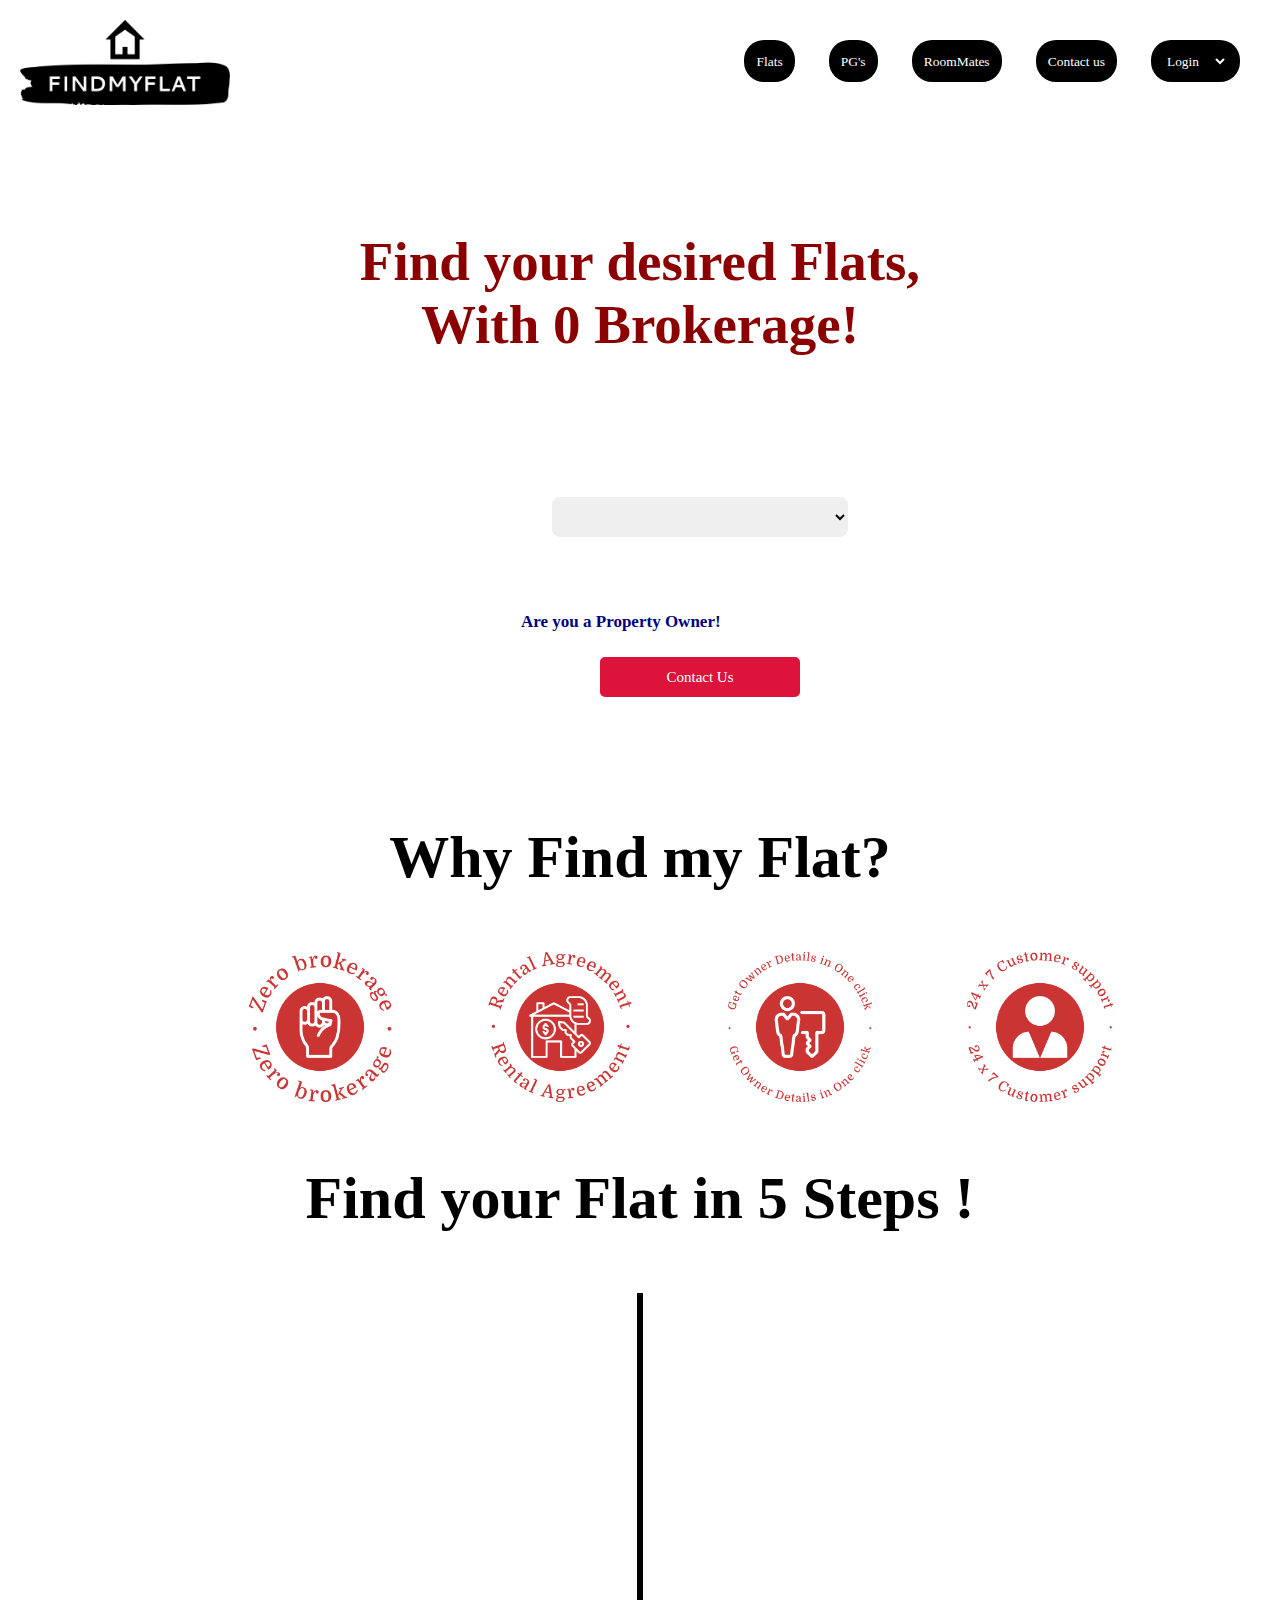
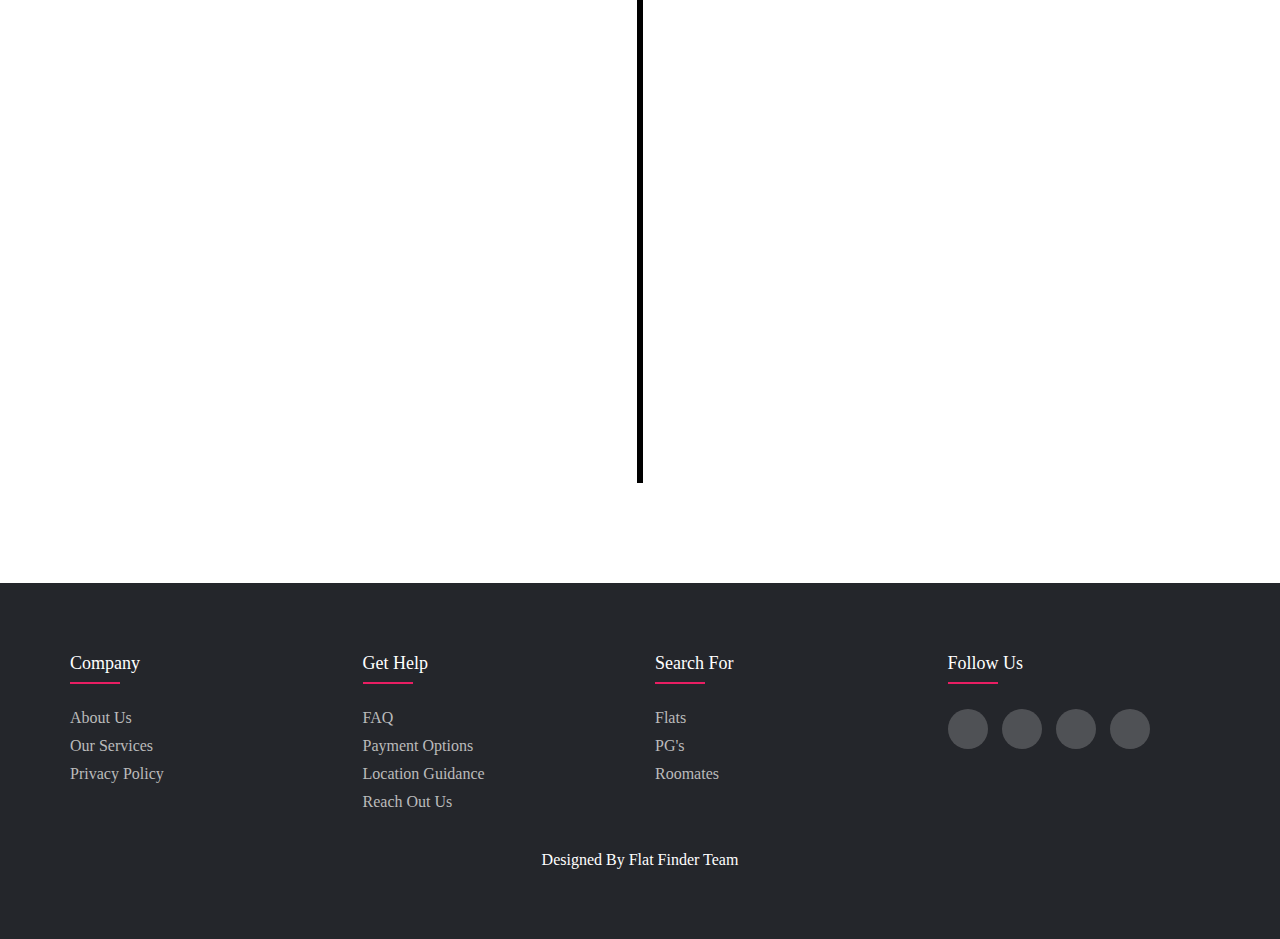
==== index.html @ a59295cc "added index.html" ====
<!DOCTYPE html>
<html>

<head>
    <meta charset="UTF-8">
    <meta name="viewport" content="width=device-width" ,initial-scale=1.0>
    <title> findmyflat </title>
    <link rel="stylesheet" href="FindmyFlat.css">
    <link rel="stylesheet" href="https://cdnjs.cloudflare.com/ajax/libs/font-awesome/6.4.2/css/all.min.css" integrity="sha512-z3gLpd7yknf1YoNbCzqRKc4qyor8gaKU1qmn+CShxbuBusANI9QpRohGBreCFkKxLhei6S9CQXFEbbKuqLg0DA==" crossorigin="anonymous" referrerpolicy="no-referrer" />
</head>

<body>

    <div class="bgimage">
        <header>
            <div class="logo"><a href="FindmyFlatindex.html"><img src="black%20no%20bg.png"></a>
            </div>
            <div class="navProperties">
                <ul>
                    <li><a href="#">Flats</a></li>
                    <li><a href="#">PG's</a></li>
                    <li><a href="#">RoomMates</a></li>
                    <li><a href="contact.html">Contact us</a></li>
                    <li>
                        <div class="Login">
                            <select name="LoginDetails" id="login">
                                <a href="#">
                                    <option value="Login">Login</option>
                                </a>
                                <a href="#">
                                    <option value="Sign in">Sign Up</option>
                                </a>
                                <a href="#">
                                    <option value="Sign up">Sign in</option>
                                </a>
                            </select>
                        </div>
                    </li>
                </ul>
            </div>
        </header>
        <h1 class="heading"> Find your desired Flats,<br> With 0 Brokerage!</h1>

        <select name="Location" id="selectLocation" onchange="window.location.href=this.value">
            <option value="" selected>Select a Location</option>
            <option value="EkOnkarCity.html">EkOnkarCity</option>
            <option value="DarpanGreens.html">Darpan Greens</option>
            <option value="ModernValley.html">Modern Valley</option>
            <option value="kharar.html">Kharar</option>
            <option value="gharaun.html">Gharaun</option>
        </select>

        <!--
        <li>
            <div class="SearchBar">
                <select name="location" id="selectLocation" onchange="redirectToPage()">
                    <option value="">Select a Location</option>
                    <option value="gharaun">Gharaun</option>
                    <option value="ekOnkarCity">EkOnkar City</option>
                    <option value="female">GBP</option>
                    <option value="female">Modern Valley</option>
                    <option value="female">Kharar</option>
                </select>
            </div>
        </li>
-->

<!--
        <script>
            function redirectToPage() {
                var selectedValue = document.getElementById("selectLocation").value;
                if (selectedValue === "EkOnkarCity") {
                    window.location.href = "contact.html"; // Replace with the actual URL of your page
                }
            }
        </script>
-->
        <!--
            <select name="location" id="Select a Location">
                <a href="contact.html"><option value="male">Select a Location</option></a>
                <option value="male">EkOnkar City</option>
                <option value="female">Female</option>
            </select>
-->
        <!--
            <input type="text" placeholder="Search for Location" name="locationname">
            <a href="#"><i class="fa-solid fa-magnifying-glass" style="color: #a0a4ab;"></i></a>
-->
    </div>

    <!--
        <select name="usergender" id="gender">
            <option value="male">Gender</option>
            <option value="male">Male</option>
            <option value="female">Female</option>
        </select>


        <fieldset>
            Flat : <input type="radio" name="FlatorPG" id="FlatorPG">
            PG : <input type="radio" name="FlatorPG" id="FlatorPG">
        </fieldset>
-->


    
        <div class="PostProperty">
            <div class="statement">Are you a Property Owner!</div>
            <a href="contact.html"><button id="PropertyPost">Contact Us</button></a>
        </div>

<!--    </div>-->

    <div class="Features">
        <h2>Why Find my Flat?</h2>
        <img src="zero-brokerage-high-resolution-logo-color-on-transparent-background.png">
        <img src="rental-agreement-high-resolution-logo-color-on-transparent-background.png">
        <img src="get-owner-details-in-one-click-high-resolution-logo-color-on-transparent-background.png">
        <img src="24-x-7-customer-support-high-resolution-logo-color-on-transparent-background.png">
    </div>
    <div class="Fivestepsheading">
        <h2>Find your Flat in 5 Steps !</h2>
    </div>
    <div class="FiveSteps">
        <div class="container left-container">
            <img src="OC1ODT0.jpg">
            <div class="text-box">
                <h3>1.Browse Flat</h3>
                <p>Search for your desired flat by entering the location </p>
                <span class="left-container-arrow"></span>
            </div>

        </div>
        <div class="container right-container">
            <img src="OC1ODT0.jpg">
            <div class="text-box">
                <h3>2.Choose Flat</h3>
                <p>Choose a flat with which satisfies you</p>
                <span class="right-container-arrow"></span>
            </div>

        </div>
        <div class="container left-container">
            <img src="OC1ODT0.jpg">
            <div class="text-box">
                <h3>3.Get Details</h3>
                <p>Click on the get details button,and contact the owner</p>
                <span class="left-container-arrow"></span>
            </div>

        </div>
        <div class="container right-container">
            <img src="OC1ODT0.jpg">
            <div class="text-box">
                <h3>4.Visit Flat</h3>
                <p>If you like the owner and flat , then visit the flat </p>
                <span class="right-container-arrow"></span>
            </div>

        </div>
        <div class="container left-container">
            <img src="OC1ODT0.jpg">
            <div class="text-box">
                <h3>5.Confirm Flat</h3>
                <p>Once you are satisfied with the rent,then found your flat</p>
                <span class="left-container-arrow"></span>
            </div>

        </div>
    </div>


    <footer class="footer">
        <div class="footercontainer">
            <div class="footerrow">
                <div class="footer-col">
                    <h4>company</h4>
                    <ul>
                        <li><a href="#">about us</a></li>
                        <li><a href="#">our services</a></li>
                        <li><a href="#">privacy policy</a></li>
                    </ul>
                </div>
                <div class="footer-col">
                    <h4>get help</h4>
                    <ul>
                        <li><a href="#">FAQ</a></li>
                        <li><a href="#">Payment Options</a></li>
                        <li><a href="#">location guidance</a></li>
                        <li><a href="#">Reach out us</a></li>
                    </ul>
                </div>
                <div class="footer-col">
                    <h4>Search for</h4>
                    <ul>
                        <li><a href="#">Flats</a></li>
                        <li><a href="#">PG's</a></li>
                        <li><a href="#">Roomates</a></li>
                    </ul>
                </div>
                <div class="footer-col">
                    <h4>follow us</h4>
                    <div class="social-links">
                        <a href="#"><i class="fab fa-facebook-f"></i></a>
                        <a href="#"><i class="fab fa-twitter"></i></a>
                        <a href="#"><i class="fab fa-instagram"></i></a>
                        <a href="#"><i class="fab fa-linkedin-in"></i></a>
                    </div>
                </div>
            </div>
        </div>
        <h6>Designed by Flat Finder Team</h6>
    </footer>

</body>

</html>
---- FindmyFlat.css ----
* {
    margin: 0;
    padding: 0;
    font-family: inherit;

}

body {
    margin: 0;
    box-sizing: border-box;
}

.bgimage {
    align-items: center;
    overflow-x: hidden;
    background-image: url(large%20gray-sofa-brown-living-room-with-copy-space.jpg);
    background-size: cover;
    height: 85vh;
    background-position: center;
    background-repeat: no-repeat;
}

header {
    box-sizing: border-box;
    height: 120px;
    padding: 20px;
}

.logo img {
    float: left;
    height: auto;
    width: 210px;
}

.navProperties ul {
    float: right;
    padding-top: 20px;
    padding-right: 20px;
}

.navProperties ul li {
    border-radius: 20px;
    background-color: black;
    padding: 12px;
    display: inline-block;
    margin-left: 30px;
}

.navProperties ul li a {
    color: white;
    font-size: 13.5px;
    text-decoration: none;
}

#login {
    border-style: none;
    color: white;
    background-color: black;
}

.heading {
    text-align: center;
    color: darkred;
    font-size: 55px;
    position: relative;
    top: 110px;
}
select#selectLocation{
    font-size: 15px;
    position: absolute;
    left: 550px;
    top: 55vh;
    box-sizing: border-box;
    padding: 20px;
    border: 2px solid white;
    border-radius: 10px;
    width: 300px;
    height: 40px;
}

/*
.SearchBar input {
    font-size: 15px;
    position: absolute;
    left: 550px;
    top: 55vh;
    box-sizing: border-box;
    padding: 20px;
    border: 2px solid white;
    border-radius: 10px;
    width: 300px;
    height: 40px;
}
*/

.SearchBar i {
    font-size: 20px;
    position: absolute;
    left: 805px;
    top: 56.5vh;

}

#gender {
    font-size: 13px;
    border-radius: 10px;
    padding: 3px;
    color: grey;
    background-color: white;
    border: 1px solid white;
    text-align: center;
    position: absolute;
    left: 660px;
    top: 62vh;
}

fieldset {
    font-size: 13px;
    box-sizing: border-box;
    border-radius: 10px;
    padding: 3px;
    color: grey;
    background-color: white;
    border: 1px solid white;
    text-align: center;
    position: absolute;
    left: 550px;
    top: 62vh;
}

.PostProperty {
    display: flex;
    align-content: center;
    justify-content: center;
}

.statement {
    color: navy;
    font-weight:900;
    font-size: 17px;
    position: relative;
    bottom: 17vh;
    left: -1.5vw;

}

#PropertyPost {
    color: white;
    border-radius: 5px;
    font-size: 15px;
    border: 2px solid crimson;
    background-color: crimson;
    width: 200px;
    height: 40px;
    position: absolute;
    top: 73vh;
    left: 600px;
}

#PropertyPost:hover {
    border: 1px solid white;
}

.Features {
    text-align: center;
    position: relative;
    top: 38px;
    font-size: 40px;
    color: black;
}

.Features img {
    margin-top: 60px;
    margin-left: 80px;
    width: 150px;
    height: 150px;
}

.Fivestepsheading {
    padding-top: 50px;
    text-align: center;
    position: relative;
    top: 40px;
    font-size: 40px;
    color: black;
}

.FiveSteps {
    max-width: 1200px;
    position: relative;
    margin: 100px auto;
}

.container {
    margin-top: 40px;
    padding: 10px 50px;
    position: relative;
    width: 40%;
    border-radius: 6px;

    animation: movedown 1s linear forwards;
    opacity: 0;

}
@keyframes movedown{
    0%{
        opacity: 1;
        transform: translateY(-30px);
    }
    100%{
        opacity: 1;
        transform: translateY(0px);
    }
}
.container:nth-child(1)
{
    animation-delay: 0s;
}
.container:nth-child(2)
{
    animation-delay: 1s;
}
.container:nth-child(3)
{
    animation-delay: 2s;
}
.container:nth-child(4)
{
    animation-delay: 3s;
}
.container:nth-child(5)
{
    animation-delay: 4s;
}

.text-box {
    font-family: sans-serif;
    padding: 20px 30px;
    background: rgba(4, 59, 92);
    color: white;
    position: relative;
    border-radius: 6px;
    font-size: 15px;
}

.text-box > h3 {
    font-weight: 300;
    font-family: inherit;
    font-size: 25px;
}
.text-box p{
    display: inline-block;
    margin-top: 10px;
    margin-bottom: 10px;
    font-family: sans-serif;
    font-weight: 300;
}

.left-container {
    left: 1.5%;
}

.right-container {
    left: 50%;
}

.left-container-arrow{
    height: 0;
    width: 0;
    position: absolute;
    top: 28px;
    z-index: 1;
    border-top: 15px solid transparent;
    border-bottom: 15px solid transparent;
    border-left: 15px solid rgba(4, 59, 92);
    right: -15px;
}
.right-container-arrow{
    height: 0;
    width: 0;
    position: absolute;
    top: 28px;
    z-index: 1;
    border-top: 15px solid transparent;
    border-bottom: 15px solid transparent;
    border-right: 15px solid rgba(4, 59, 92);
    left: -15px;
}

.container img {
    overflow: hidden;
    width: 40px;
    position: absolute;
    border-radius: 50%;
    right: -20px;
    top: 32px;
    z-index: 10;
}

.right-container img {
    left: -20px;
}

.FiveSteps::after {
    content: '';
    position: absolute;
    width: 6px;
    height: 100%;
    background: black;
    top: 0;
    left: 50%;
    margin-left: -3px;
    animation: moveline 6s linear forwards;
    z-index: -1;
}
@keyframes moveline{
    0%{
        height: 0;
    }
    100%{
        height: 100%;
    }
}

.footercontainer {
    max-width: 1170px;
    margin: auto;
}

.footerrow {
    display: flex;
/*    flex-wrap: wrap;*/
}

ul {
    list-style: none;
}

.footer {
    background-color: #24262b;
    padding: 70px 0;
}

.footer-col {
    width: 25%;
    padding: 0 15px;
}

.footer-col h4 {
    font-size: 18px;
    color: #ffffff;
    text-transform: capitalize;
    margin-bottom: 35px;
    font-weight: 500;
    position: relative;
}

.footer-col h4::before {
    content: '';
    position: absolute;
    left: 0;
    bottom: -10px;
    background-color: #e91e63;
    height: 2px;
    box-sizing: border-box;
    width: 50px;
}

.footer-col ul li:not(:last-child) {
    margin-bottom: 10px;
}

.footer-col ul li a {
    font-size: 16px;
    text-transform: capitalize;
    color: #ffffff;
    text-decoration: none;
    font-weight: 300;
    color: #bbbbbb;
    display: block;
    transition: all 0.3s ease;
}

.footer-col ul li a:hover {
    color: #ffffff;
    padding-left: 8px;
}

.footer-col .social-links a {
    display: inline-block;
    height: 40px;
    width: 40px;
    background-color: rgba(255, 255, 255, 0.2);
    margin: 0 10px 10px 0;
    text-align: center;
    line-height: 40px;
    border-radius: 50%;
    color: #ffffff;
    transition: all 0.5s ease;
}

.footer-col .social-links a:hover {
    color: #24262b;
    background-color: #ffffff;
}
footer>h6{
    font-weight: 300;
    text-transform: capitalize;
    color: white;
    font-family: inherit;
    text-align: center;
    font-size: 16px;
    padding-top: 40px;
}

/*responsive*/
@media(max-width: 767px) {
    .footer-col {
        width: 50%;
        margin-bottom: 30px;
    }
}

@media(max-width: 574px) {
    .footer-col {
        width: 100%;
    }
}
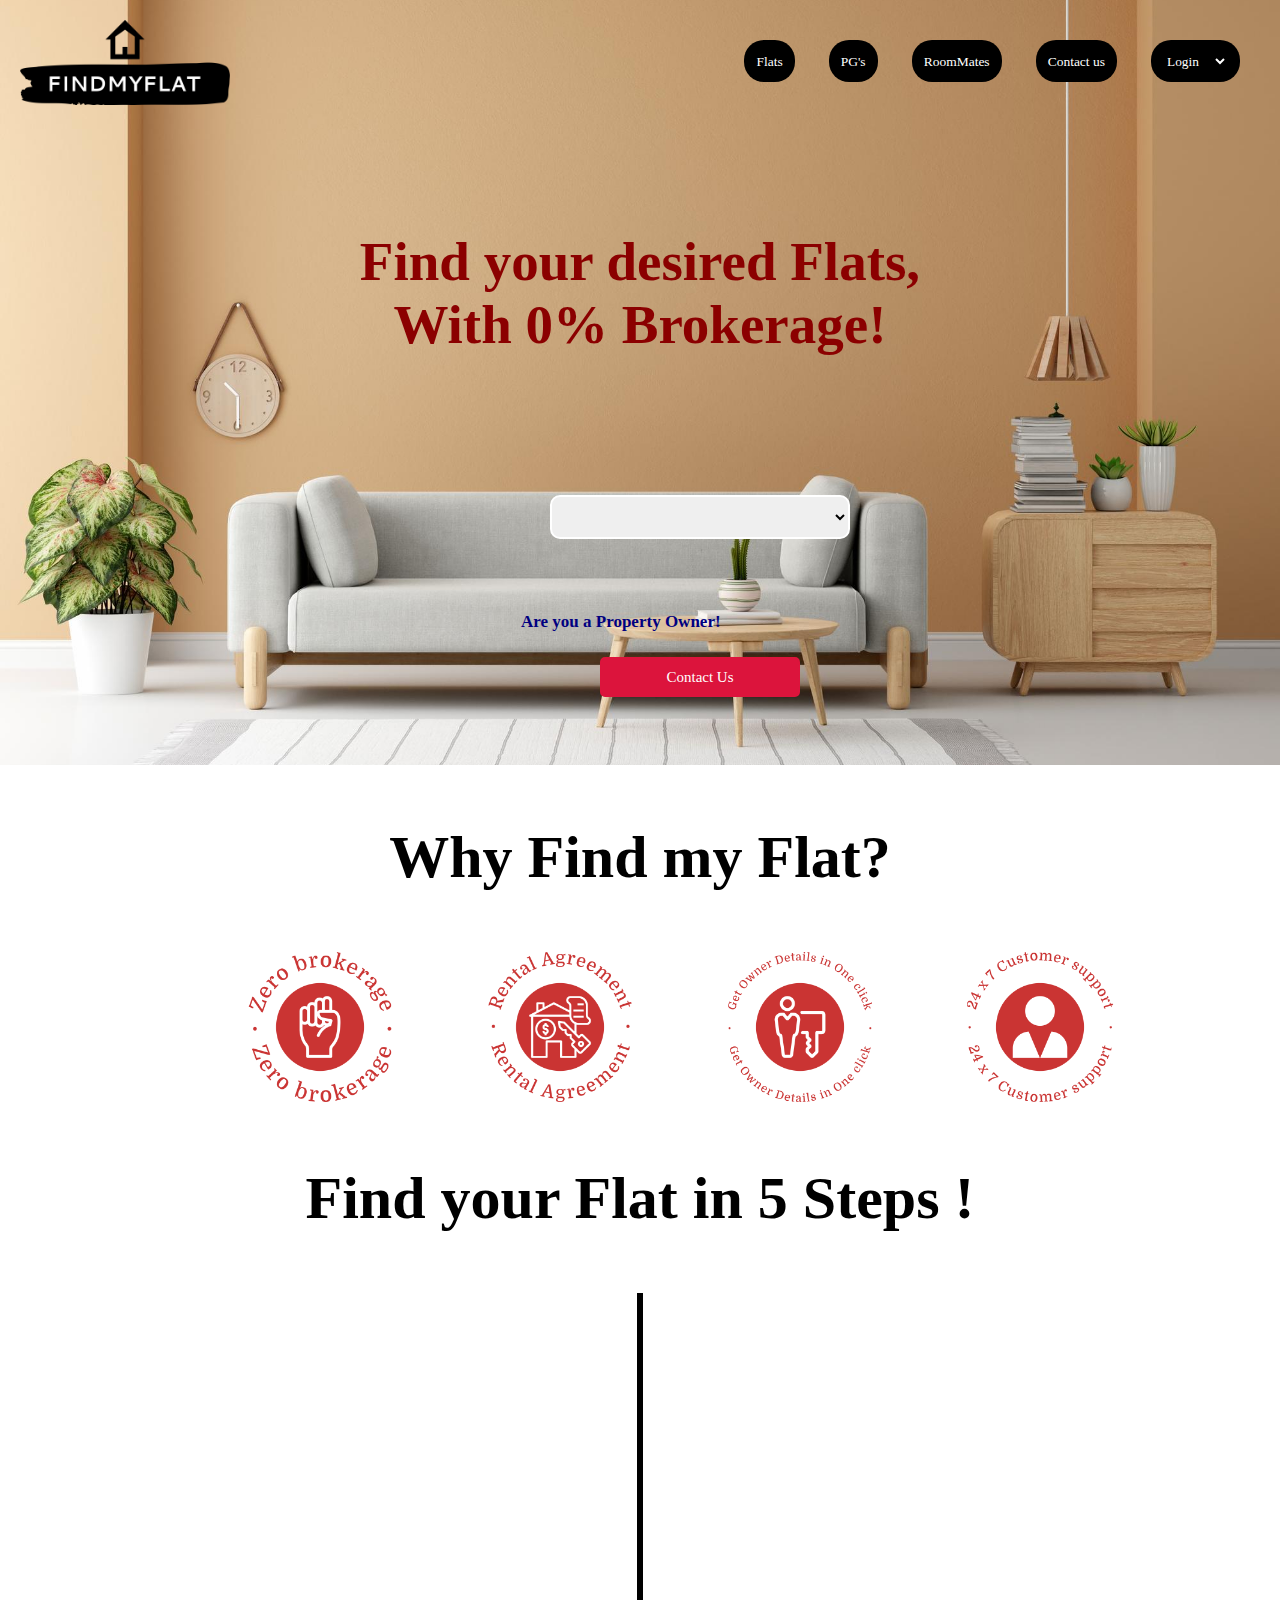
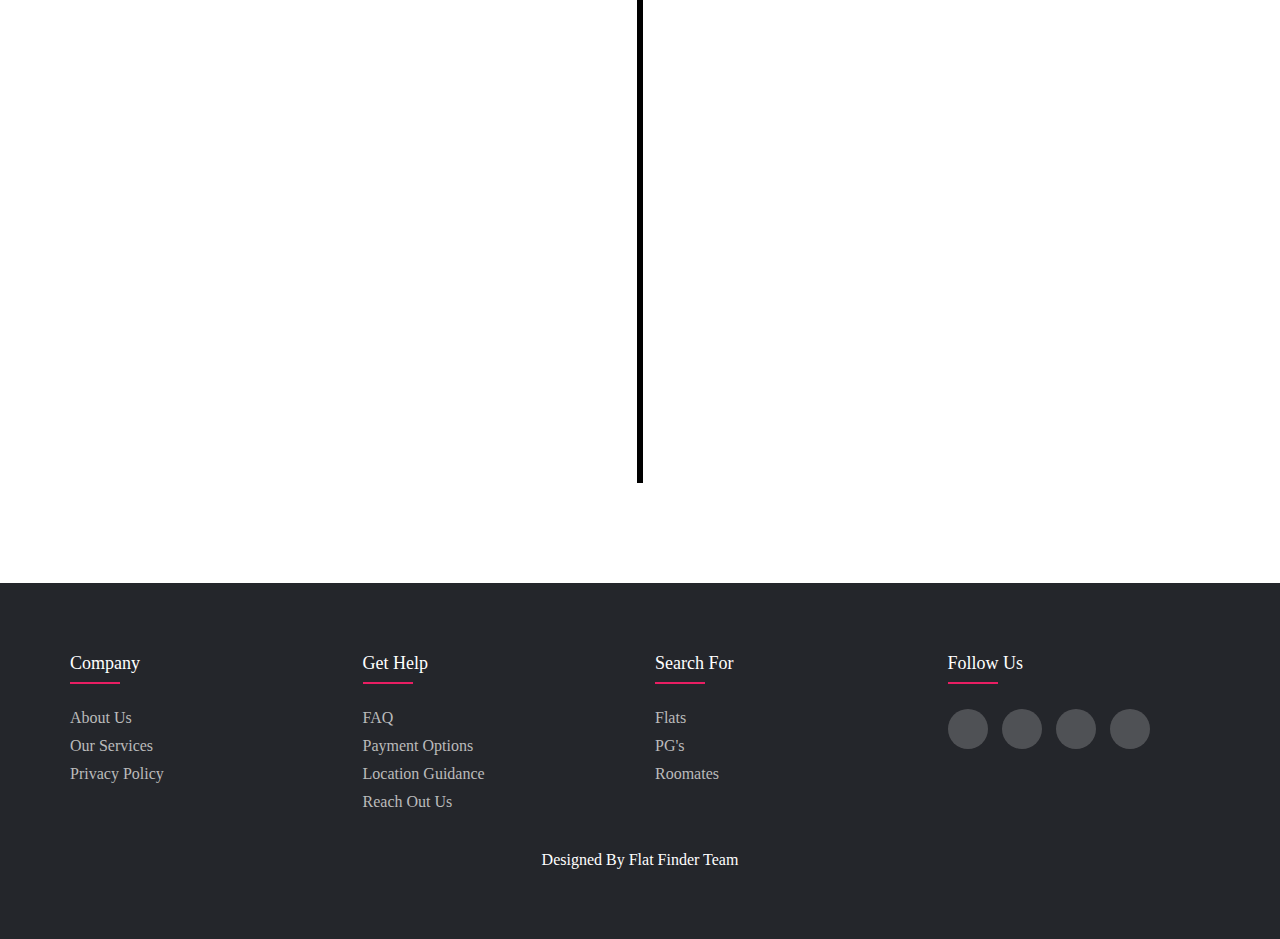
==== commit ddcb1aae: "Update index.html" ====
--- a/index.html
+++ b/index.html
@@ -39,7 +39,7 @@
                 </ul>
             </div>
         </header>
-        <h1 class="heading"> Find your desired Flats,<br> With 0 Brokerage!</h1>
+        <h1 class="heading"> Find your desired Flats,<br> With 0% Brokerage!</h1>
 
         <select name="Location" id="selectLocation" onchange="window.location.href=this.value">
             <option value="" selected>Select a Location</option>
@@ -214,4 +214,4 @@
 
 </body>
 
-</html>+</html>
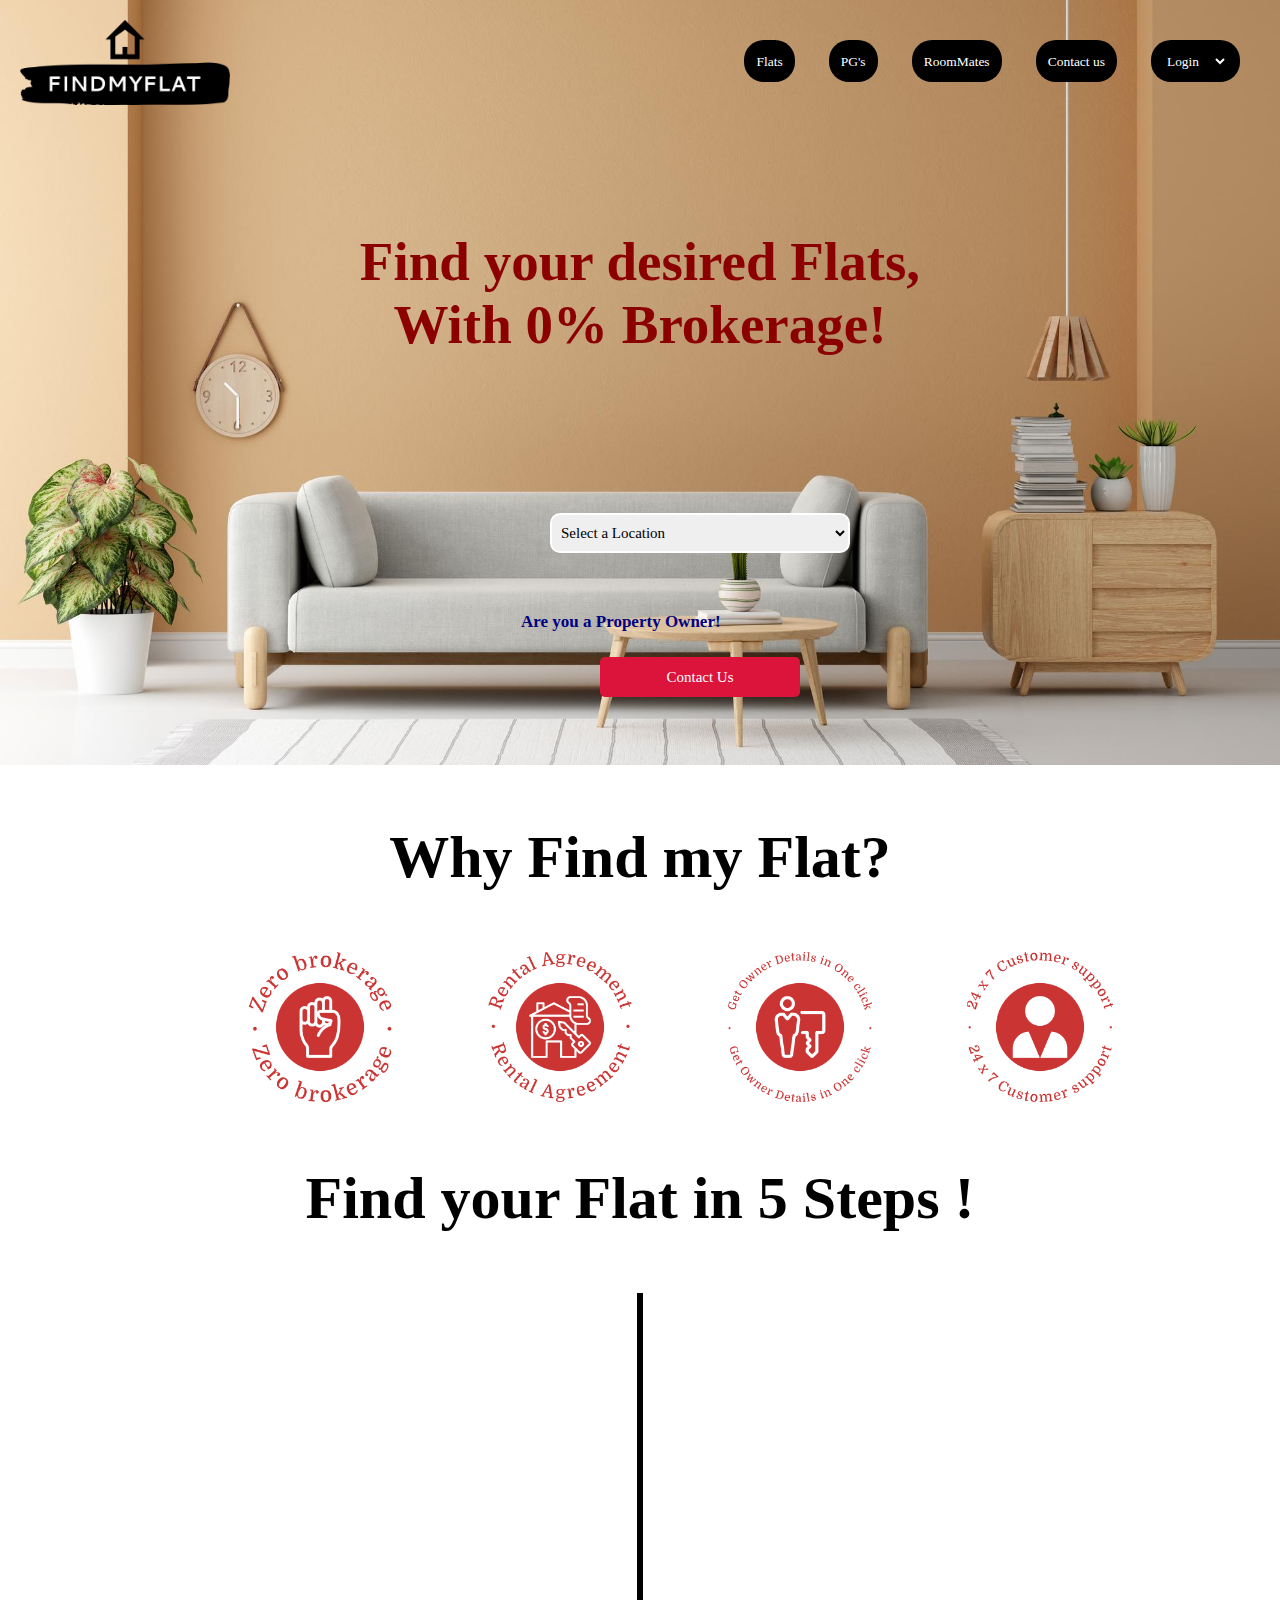
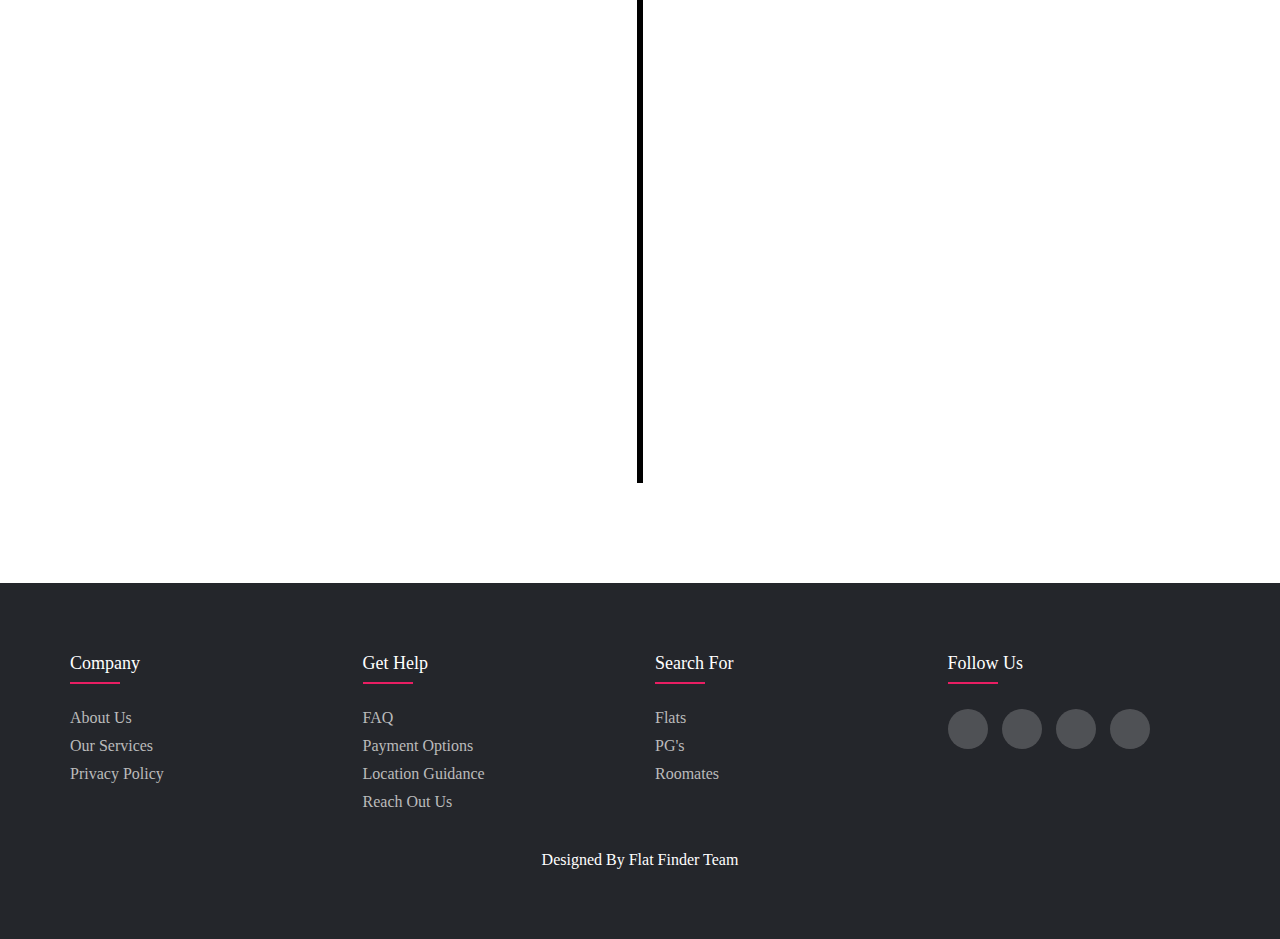
==== commit 15498543: "Update index.html" ====
--- a/index.html
+++ b/index.html
@@ -42,7 +42,7 @@
         <h1 class="heading"> Find your desired Flats,<br> With 0% Brokerage!</h1>
 
         <select name="Location" id="selectLocation" onchange="window.location.href=this.value">
-            <option value="" selected>Select a Location</option>
+            <option value="" default disabled selected>Select a Location</option>
             <option value="EkOnkarCity.html">EkOnkarCity</option>
             <option value="DarpanGreens.html">Darpan Greens</option>
             <option value="ModernValley.html">Modern Valley</option>
--- a/FindmyFlat.css
+++ b/FindmyFlat.css
@@ -69,9 +69,9 @@
     font-size: 15px;
     position: absolute;
     left: 550px;
-    top: 55vh;
-    box-sizing: border-box;
-    padding: 20px;
+    top: 57vh;
+    box-sizing: border-box;
+    padding: 5px;
     border: 2px solid white;
     border-radius: 10px;
     width: 300px;
@@ -425,4 +425,4 @@
     .footer-col {
         width: 100%;
     }
-}+}
